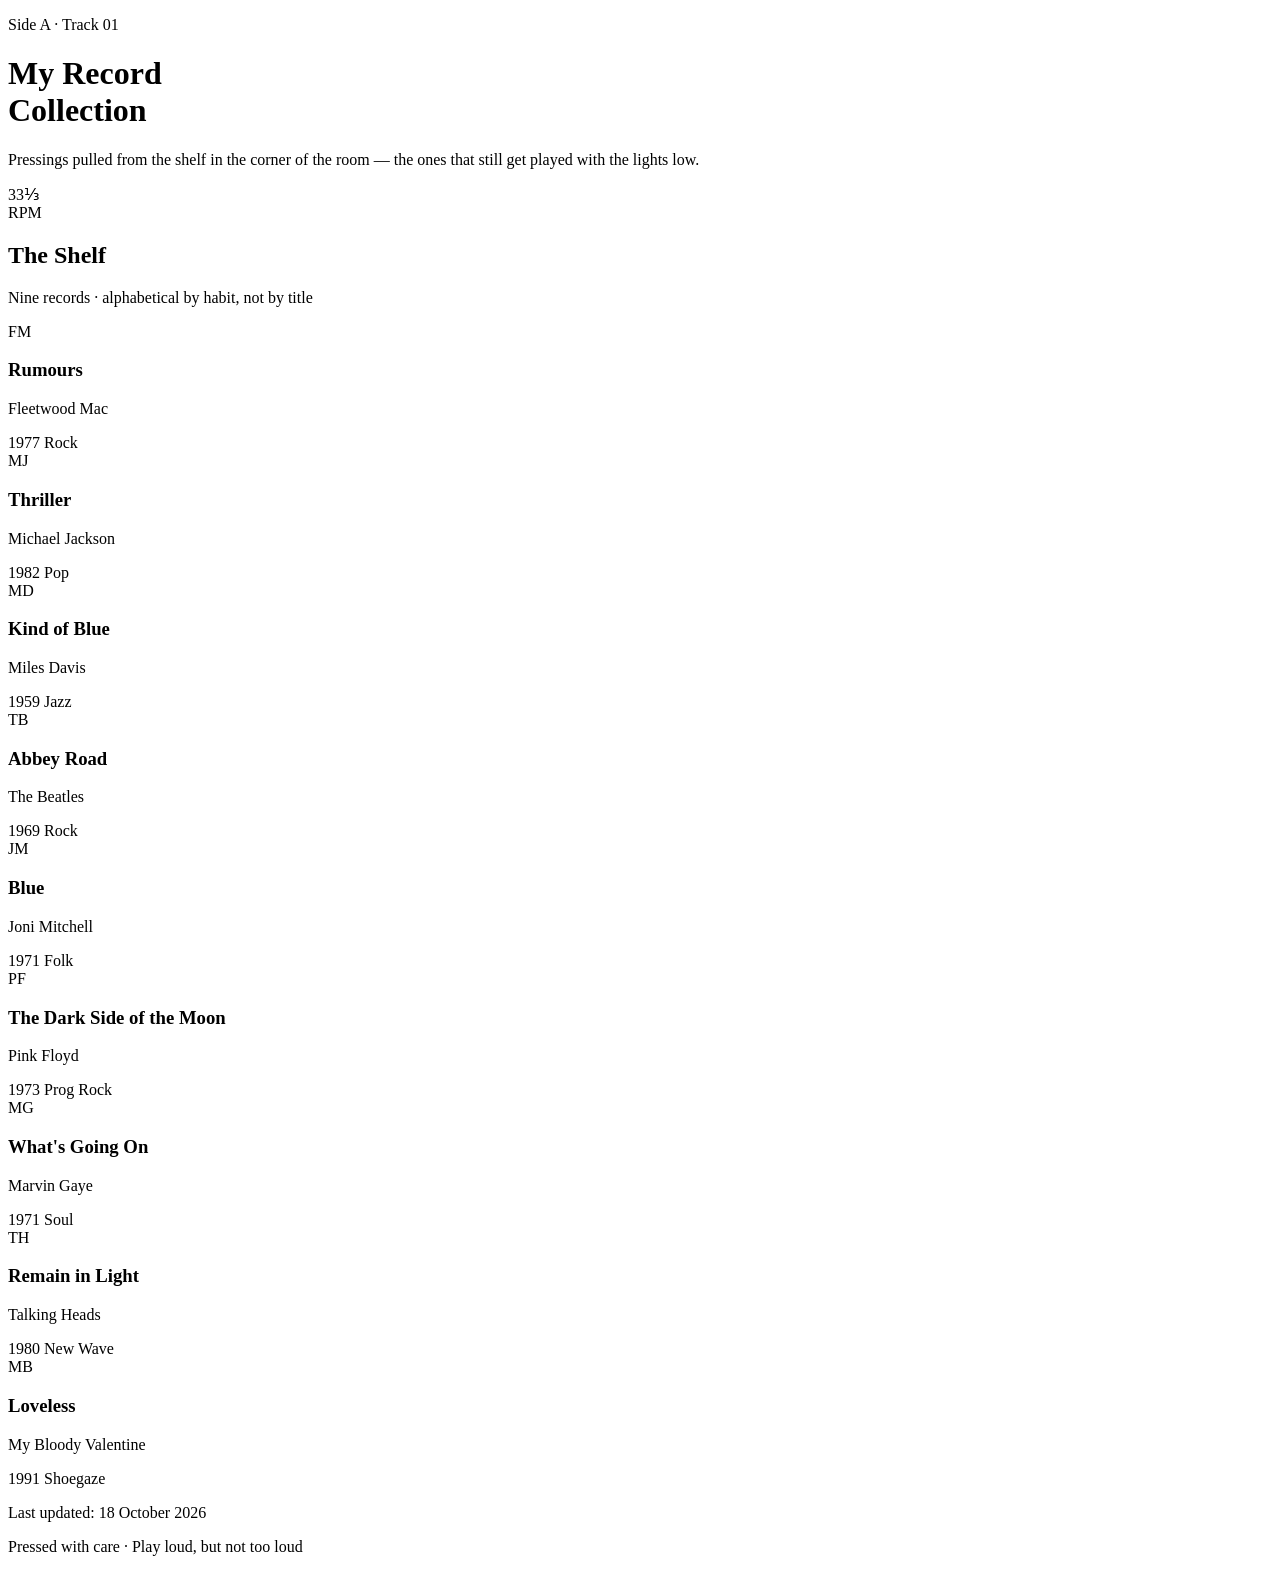
==== public/index.html @ f243672a "Add record collection page with hero, 9 cards, footer" ====
<!DOCTYPE html>
<html lang="en">
<head>
  <meta charset="UTF-8">
  <meta name="viewport" content="width=device-width, initial-scale=1">
  <title>My Record Collection</title>
  <meta name="description" content="A small, lovingly kept vinyl record collection — pressings worth dropping the needle on.">
  <link rel="icon" href="data:image/svg+xml,%3Csvg xmlns='http://www.w3.org/2000/svg' viewBox='0 0 100 100'%3E%3Ctext y='.9em' font-size='90'%3E%F0%9F%8E%B5%3C/text%3E%3C/svg%3E">
  <link rel="stylesheet" href="/styles.css">
</head>
<body>

  <!-- ============================ HERO ============================ -->
  <header class="hero">
    <div class="hero__inner">

      <div class="hero__text">
        <p class="hero__eyebrow">Side A · Track 01</p>
        <h1 class="hero__title">My Record<br>Collection</h1>
        <p class="hero__tagline">
          Pressings pulled from the shelf in the corner of the room — the ones
          that still get played with the lights low.
        </p>
        <div class="hero__rule" aria-hidden="true"></div>
      </div>

      <!-- decorative spinning record -->
      <div class="hero__art" aria-hidden="true">
        <div class="disc">
          <div class="disc__grooves"></div>
          <div class="disc__label">
            <span class="disc__label-text">33⅓<br>RPM</span>
          </div>
          <div class="disc__hole"></div>
        </div>
      </div>

    </div>
  </header>

  <!-- ========================= COLLECTION ========================= -->
  <main class="collection">
    <div class="collection__head">
      <h2 class="collection__title">The Shelf</h2>
      <p class="collection__count">Nine records · alphabetical by habit, not by title</p>
    </div>

    <div class="grid">

      <!-- 1 -->
      <article class="card" style="--a:#7a4526; --b:#241408; --label:#e8b04b;">
        <div class="card__art">
          <div class="cover">
            <span class="cover__mark">FM</span>
            <span class="cover__sleeve"></span>
          </div>
          <div class="vinyl">
            <div class="vinyl__disc">
              <span class="vinyl__label"></span>
              <span class="vinyl__hole"></span>
            </div>
          </div>
        </div>
        <div class="card__body">
          <h3 class="card__title">Rumours</h3>
          <p class="card__artist">Fleetwood Mac</p>
          <div class="card__meta">
            <span class="year">1977</span>
            <span class="genre">Rock</span>
          </div>
        </div>
      </article>

      <!-- 2 -->
      <article class="card" style="--a:#8a2020; --b:#1c0b0b; --label:#e2574a;">
        <div class="card__art">
          <div class="cover">
            <span class="cover__mark">MJ</span>
            <span class="cover__sleeve"></span>
          </div>
          <div class="vinyl">
            <div class="vinyl__disc">
              <span class="vinyl__label"></span>
              <span class="vinyl__hole"></span>
            </div>
          </div>
        </div>
        <div class="card__body">
          <h3 class="card__title">Thriller</h3>
          <p class="card__artist">Michael Jackson</p>
          <div class="card__meta">
            <span class="year">1982</span>
            <span class="genre">Pop</span>
          </div>
        </div>
      </article>

      <!-- 3 -->
      <article class="card" style="--a:#1f3d5c; --b:#0b141d; --label:#5aa3e0;">
        <div class="card__art">
          <div class="cover">
            <span class="cover__mark">MD</span>
            <span class="cover__sleeve"></span>
          </div>
          <div class="vinyl">
            <div class="vinyl__disc">
              <span class="vinyl__label"></span>
              <span class="vinyl__hole"></span>
            </div>
          </div>
        </div>
        <div class="card__body">
          <h3 class="card__title">Kind of Blue</h3>
          <p class="card__artist">Miles Davis</p>
          <div class="card__meta">
            <span class="year">1959</span>
            <span class="genre">Jazz</span>
          </div>
        </div>
      </article>

      <!-- 4 -->
      <article class="card" style="--a:#4a6b1f; --b:#141d0a; --label:#d7c94b;">
        <div class="card__art">
          <div class="cover">
            <span class="cover__mark">TB</span>
            <span class="cover__sleeve"></span>
          </div>
          <div class="vinyl">
            <div class="vinyl__disc">
              <span class="vinyl__label"></span>
              <span class="vinyl__hole"></span>
            </div>
          </div>
        </div>
        <div class="card__body">
          <h3 class="card__title">Abbey Road</h3>
          <p class="card__artist">The Beatles</p>
          <div class="card__meta">
            <span class="year">1969</span>
            <span class="genre">Rock</span>
          </div>
        </div>
      </article>

      <!-- 5 -->
      <article class="card" style="--a:#1f2a5c; --b:#0b0e1c; --label:#5a72e0;">
        <div class="card__art">
          <div class="cover">
            <span class="cover__mark">JM</span>
            <span class="cover__sleeve"></span>
          </div>
          <div class="vinyl">
            <div class="vinyl__disc">
              <span class="vinyl__label"></span>
              <span class="vinyl__hole"></span>
            </div>
          </div>
        </div>
        <div class="card__body">
          <h3 class="card__title">Blue</h3>
          <p class="card__artist">Joni Mitchell</p>
          <div class="card__meta">
            <span class="year">1971</span>
            <span class="genre">Folk</span>
          </div>
        </div>
      </article>

      <!-- 6 -->
      <article class="card" style="--a:#3a2260; --b:#130b1e; --label:#a566e0;">
        <div class="card__art">
          <div class="cover">
            <span class="cover__mark">PF</span>
            <span class="cover__sleeve"></span>
          </div>
          <div class="vinyl">
            <div class="vinyl__disc">
              <span class="vinyl__label"></span>
              <span class="vinyl__hole"></span>
            </div>
          </div>
        </div>
        <div class="card__body">
          <h3 class="card__title">The Dark Side of the Moon</h3>
          <p class="card__artist">Pink Floyd</p>
          <div class="card__meta">
            <span class="year">1973</span>
            <span class="genre">Prog Rock</span>
          </div>
        </div>
      </article>

      <!-- 7 -->
      <article class="card" style="--a:#6b3f1f; --b:#1d120a; --label:#e0954b;">
        <div class="card__art">
          <div class="cover">
            <span class="cover__mark">MG</span>
            <span class="cover__sleeve"></span>
          </div>
          <div class="vinyl">
            <div class="vinyl__disc">
              <span class="vinyl__label"></span>
              <span class="vinyl__hole"></span>
            </div>
          </div>
        </div>
        <div class="card__body">
          <h3 class="card__title">What's Going On</h3>
          <p class="card__artist">Marvin Gaye</p>
          <div class="card__meta">
            <span class="year">1971</span>
            <span class="genre">Soul</span>
          </div>
        </div>
      </article>

      <!-- 8 -->
      <article class="card" style="--a:#6b1f3a; --b:#1e0b12; --label:#e05a8a;">
        <div class="card__art">
          <div class="cover">
            <span class="cover__mark">TH</span>
            <span class="cover__sleeve"></span>
          </div>
          <div class="vinyl">
            <div class="vinyl__disc">
              <span class="vinyl__label"></span>
              <span class="vinyl__hole"></span>
            </div>
          </div>
        </div>
        <div class="card__body">
          <h3 class="card__title">Remain in Light</h3>
          <p class="card__artist">Talking Heads</p>
          <div class="card__meta">
            <span class="year">1980</span>
            <span class="genre">New Wave</span>
          </div>
        </div>
      </article>

      <!-- 9 -->
      <article class="card" style="--a:#1f5c4d; --b:#0a1e19; --label:#4bd9b0;">
        <div class="card__art">
          <div class="cover">
            <span class="cover__mark">MB</span>
            <span class="cover__sleeve"></span>
          </div>
          <div class="vinyl">
            <div class="vinyl__disc">
              <span class="vinyl__label"></span>
              <span class="vinyl__hole"></span>
            </div>
          </div>
        </div>
        <div class="card__body">
          <h3 class="card__title">Loveless</h3>
          <p class="card__artist">My Bloody Valentine</p>
          <div class="card__meta">
            <span class="year">1991</span>
            <span class="genre">Shoegaze</span>
          </div>
        </div>
      </article>

    </div>
  </main>

  <!-- =========================== FOOTER =========================== -->
  <footer class="footer">
    <div class="footer__disc" aria-hidden="true"></div>
    <p class="footer__note">Last updated: 18 October 2026</p>
    <p class="footer__sub">Pressed with care · Play loud, but not too loud</p>
  </footer>

</body>
</html>
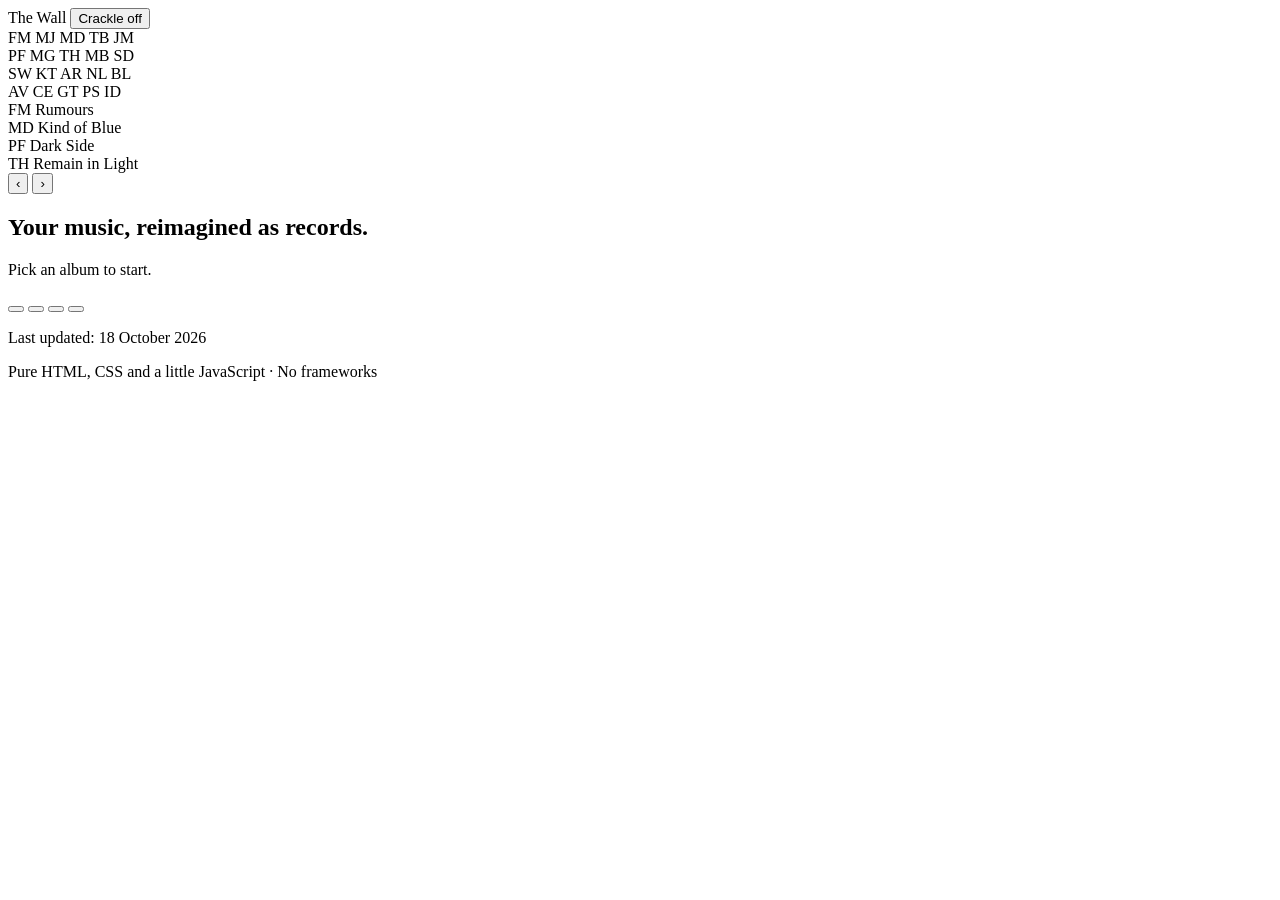
==== commit 897dd269: "Rebuild as interactive record wall with diagonal sleeve stack and featured cascade" ====
--- a/public/index.html
+++ b/public/index.html
@@ -3,275 +3,184 @@
 <head>
   <meta charset="UTF-8">
   <meta name="viewport" content="width=device-width, initial-scale=1">
-  <title>My Record Collection</title>
-  <meta name="description" content="A small, lovingly kept vinyl record collection — pressings worth dropping the needle on.">
+  <title>My Record Collection — The Wall</title>
+  <meta name="description" content="A wall of vinyl: tilted sleeves, layered albums and records that slide out toward you. Your music, reimagined as records.">
   <link rel="icon" href="data:image/svg+xml,%3Csvg xmlns='http://www.w3.org/2000/svg' viewBox='0 0 100 100'%3E%3Ctext y='.9em' font-size='90'%3E%F0%9F%8E%B5%3C/text%3E%3C/svg%3E">
   <link rel="stylesheet" href="/styles.css">
 </head>
 <body>
 
-  <!-- ============================ HERO ============================ -->
-  <header class="hero">
-    <div class="hero__inner">
+  <!-- film grain + warm spotlights -->
+  <div class="grain" aria-hidden="true"></div>
+  <div class="lights" aria-hidden="true">
+    <span class="lights__cone lights__cone--a"></span>
+    <span class="lights__cone lights__cone--b"></span>
+    <span class="lights__cone lights__cone--c"></span>
+  </div>
 
-      <div class="hero__text">
-        <p class="hero__eyebrow">Side A · Track 01</p>
-        <h1 class="hero__title">My Record<br>Collection</h1>
-        <p class="hero__tagline">
-          Pressings pulled from the shelf in the corner of the room — the ones
-          that still get played with the lights low.
-        </p>
-        <div class="hero__rule" aria-hidden="true"></div>
-      </div>
-
-      <!-- decorative spinning record -->
-      <div class="hero__art" aria-hidden="true">
-        <div class="disc">
-          <div class="disc__grooves"></div>
-          <div class="disc__label">
-            <span class="disc__label-text">33⅓<br>RPM</span>
-          </div>
-          <div class="disc__hole"></div>
-        </div>
-      </div>
-
-    </div>
+  <!-- ============================ TOP BAR ============================ -->
+  <header class="topbar">
+    <span class="topbar__brand">The Wall</span>
+    <button class="sound" id="soundToggle" type="button"
+            aria-pressed="false" title="Toggle vinyl crackle">
+      <span class="sound__dot" aria-hidden="true"></span>
+      <span class="sound__label">Crackle off</span>
+    </button>
   </header>
 
-  <!-- ========================= COLLECTION ========================= -->
-  <main class="collection">
-    <div class="collection__head">
-      <h2 class="collection__title">The Shelf</h2>
-      <p class="collection__count">Nine records · alphabetical by habit, not by title</p>
+  <!-- ============================= STAGE ============================= -->
+  <main class="stage" id="stage">
+
+    <!-- background wall: decorative, diagonal rows top-left -> bottom-right -->
+    <div class="wall" aria-hidden="true">
+      <div class="wall__row" style="--r:0">
+        <span class="sleeve" style="--t:-4deg; --y:6px;  --a:#7a4526; --b:#2a1a10;">FM</span>
+        <span class="sleeve" style="--t:3deg;  --y:-8px; --a:#8a2020; --b:#2b0f0f;">MJ</span>
+        <span class="sleeve" style="--t:-2deg; --y:10px; --a:#1f3d5c; --b:#0d1a26;">MD</span>
+        <span class="sleeve" style="--t:5deg;  --y:-4px; --a:#4a6b1f; --b:#18210c;">TB</span>
+        <span class="sleeve" style="--t:-3deg; --y:8px;  --a:#1f2a5c; --b:#0e1224;">JM</span>
+      </div>
+      <div class="wall__row" style="--r:1">
+        <span class="sleeve" style="--t:4deg;  --y:-6px; --a:#3a2260; --b:#160e26;">PF</span>
+        <span class="sleeve" style="--t:-5deg; --y:9px;  --a:#6b3f1f; --b:#24170d;">MG</span>
+        <span class="sleeve" style="--t:2deg;  --y:-10px;--a:#6b1f3a; --b:#260e17;">TH</span>
+        <span class="sleeve" style="--t:-3deg; --y:5px;  --a:#1f5c4d; --b:#0c2620;">MB</span>
+        <span class="sleeve" style="--t:6deg;  --y:-3px; --a:#5c4a1f; --b:#241e0c;">SD</span>
+      </div>
+      <div class="wall__row" style="--r:2">
+        <span class="sleeve" style="--t:-6deg; --y:7px;  --a:#5c1f4a; --b:#240e1e;">SW</span>
+        <span class="sleeve" style="--t:3deg;  --y:-9px; --a:#1f4a5c; --b:#0c1e26;">KT</span>
+        <span class="sleeve" style="--t:-2deg; --y:4px;  --a:#7a2618; --b:#2b100c;">AR</span>
+        <span class="sleeve" style="--t:5deg;  --y:-7px; --a:#2b5c1f; --b:#10240c;">NL</span>
+        <span class="sleeve" style="--t:-4deg; --y:11px; --a:#4a1f5c; --b:#1c0e24;">BL</span>
+      </div>
+      <div class="wall__row" style="--r:3">
+        <span class="sleeve" style="--t:2deg;  --y:-5px; --a:#5c511f; --b:#24200c;">AV</span>
+        <span class="sleeve" style="--t:-5deg; --y:8px;  --a:#1f305c; --b:#0c1424;">CE</span>
+        <span class="sleeve" style="--t:4deg;  --y:-8px; --a:#5c2b1f; --b:#24110c;">GT</span>
+        <span class="sleeve" style="--t:-3deg; --y:6px;  --a:#1f5c3a; --b:#0c2417;">PS</span>
+        <span class="sleeve" style="--t:6deg;  --y:-4px; --a:#5c1f2b; --b:#240e13;">ID</span>
+      </div>
     </div>
 
-    <div class="grid">
+    <!-- featured albums: layered diagonal cascade, interactive -->
+    <div class="featured" id="featured">
 
-      <!-- 1 -->
-      <article class="card" style="--a:#7a4526; --b:#241408; --label:#e8b04b;">
-        <div class="card__art">
-          <div class="cover">
-            <span class="cover__mark">FM</span>
-            <span class="cover__sleeve"></span>
-          </div>
-          <div class="vinyl">
-            <div class="vinyl__disc">
-              <span class="vinyl__label"></span>
-              <span class="vinyl__hole"></span>
-            </div>
-          </div>
+      <article class="rec" data-id="0" role="button" tabindex="0"
+               aria-expanded="false" aria-label="Rumours by Fleetwood Mac"
+               data-title="Rumours" data-artist="Fleetwood Mac"
+               data-year="1977" data-genre="Rock"
+               style="--i:0; --rot:-5deg; --a:#7a4526; --b:#241408; --label:#e8b04b;">
+        <div class="rec__sleeve">
+          <span class="rec__mono">FM</span>
+          <span class="rec__name">Rumours</span>
         </div>
-        <div class="card__body">
-          <h3 class="card__title">Rumours</h3>
-          <p class="card__artist">Fleetwood Mac</p>
-          <div class="card__meta">
-            <span class="year">1977</span>
-            <span class="genre">Rock</span>
-          </div>
+        <div class="rec__disc" aria-hidden="true">
+          <span class="rec__label"></span><span class="rec__hole"></span>
         </div>
+        <template class="rec__tracks">
+          <li>Second Hand News</li><li>Dreams</li>
+          <li>Never Going Back Again</li><li>Don't Stop</li><li>Go Your Own Way</li>
+        </template>
       </article>
 
-      <!-- 2 -->
-      <article class="card" style="--a:#8a2020; --b:#1c0b0b; --label:#e2574a;">
-        <div class="card__art">
-          <div class="cover">
-            <span class="cover__mark">MJ</span>
-            <span class="cover__sleeve"></span>
-          </div>
-          <div class="vinyl">
-            <div class="vinyl__disc">
-              <span class="vinyl__label"></span>
-              <span class="vinyl__hole"></span>
-            </div>
-          </div>
+      <article class="rec" data-id="1" role="button" tabindex="0"
+               aria-expanded="false" aria-label="Kind of Blue by Miles Davis"
+               data-title="Kind of Blue" data-artist="Miles Davis"
+               data-year="1959" data-genre="Jazz"
+               style="--i:1; --rot:4deg; --a:#1f3d5c; --b:#0b141d; --label:#5aa3e0;">
+        <div class="rec__sleeve">
+          <span class="rec__mono">MD</span>
+          <span class="rec__name">Kind of Blue</span>
         </div>
-        <div class="card__body">
-          <h3 class="card__title">Thriller</h3>
-          <p class="card__artist">Michael Jackson</p>
-          <div class="card__meta">
-            <span class="year">1982</span>
-            <span class="genre">Pop</span>
-          </div>
+        <div class="rec__disc" aria-hidden="true">
+          <span class="rec__label"></span><span class="rec__hole"></span>
         </div>
+        <template class="rec__tracks">
+          <li>So What</li><li>Freddie Freeloader</li>
+          <li>Blue in Green</li><li>All Blues</li><li>Flamenco Sketches</li>
+        </template>
       </article>
 
-      <!-- 3 -->
-      <article class="card" style="--a:#1f3d5c; --b:#0b141d; --label:#5aa3e0;">
-        <div class="card__art">
-          <div class="cover">
-            <span class="cover__mark">MD</span>
-            <span class="cover__sleeve"></span>
-          </div>
-          <div class="vinyl">
-            <div class="vinyl__disc">
-              <span class="vinyl__label"></span>
-              <span class="vinyl__hole"></span>
-            </div>
-          </div>
+      <article class="rec" data-id="2" role="button" tabindex="0"
+               aria-expanded="false" aria-label="The Dark Side of the Moon by Pink Floyd"
+               data-title="The Dark Side of the Moon" data-artist="Pink Floyd"
+               data-year="1973" data-genre="Prog Rock"
+               style="--i:2; --rot:-3deg; --a:#3a2260; --b:#130b1e; --label:#a566e0;">
+        <div class="rec__sleeve">
+          <span class="rec__mono">PF</span>
+          <span class="rec__name">Dark Side</span>
         </div>
-        <div class="card__body">
-          <h3 class="card__title">Kind of Blue</h3>
-          <p class="card__artist">Miles Davis</p>
-          <div class="card__meta">
-            <span class="year">1959</span>
-            <span class="genre">Jazz</span>
-          </div>
+        <div class="rec__disc" aria-hidden="true">
+          <span class="rec__label"></span><span class="rec__hole"></span>
         </div>
+        <template class="rec__tracks">
+          <li>Speak to Me</li><li>Breathe</li>
+          <li>Time</li><li>The Great Gig in the Sky</li><li>Money</li>
+        </template>
       </article>
 
-      <!-- 4 -->
-      <article class="card" style="--a:#4a6b1f; --b:#141d0a; --label:#d7c94b;">
-        <div class="card__art">
-          <div class="cover">
-            <span class="cover__mark">TB</span>
-            <span class="cover__sleeve"></span>
-          </div>
-          <div class="vinyl">
-            <div class="vinyl__disc">
-              <span class="vinyl__label"></span>
-              <span class="vinyl__hole"></span>
-            </div>
-          </div>
+      <article class="rec" data-id="3" role="button" tabindex="0"
+               aria-expanded="false" aria-label="Remain in Light by Talking Heads"
+               data-title="Remain in Light" data-artist="Talking Heads"
+               data-year="1980" data-genre="New Wave"
+               style="--i:3; --rot:5deg; --a:#6b1f3a; --b:#1e0b12; --label:#e05a8a;">
+        <div class="rec__sleeve">
+          <span class="rec__mono">TH</span>
+          <span class="rec__name">Remain in Light</span>
         </div>
-        <div class="card__body">
-          <h3 class="card__title">Abbey Road</h3>
-          <p class="card__artist">The Beatles</p>
-          <div class="card__meta">
-            <span class="year">1969</span>
-            <span class="genre">Rock</span>
-          </div>
+        <div class="rec__disc" aria-hidden="true">
+          <span class="rec__label"></span><span class="rec__hole"></span>
         </div>
-      </article>
-
-      <!-- 5 -->
-      <article class="card" style="--a:#1f2a5c; --b:#0b0e1c; --label:#5a72e0;">
-        <div class="card__art">
-          <div class="cover">
-            <span class="cover__mark">JM</span>
-            <span class="cover__sleeve"></span>
-          </div>
-          <div class="vinyl">
-            <div class="vinyl__disc">
-              <span class="vinyl__label"></span>
-              <span class="vinyl__hole"></span>
-            </div>
-          </div>
-        </div>
-        <div class="card__body">
-          <h3 class="card__title">Blue</h3>
-          <p class="card__artist">Joni Mitchell</p>
-          <div class="card__meta">
-            <span class="year">1971</span>
-            <span class="genre">Folk</span>
-          </div>
-        </div>
-      </article>
-
-      <!-- 6 -->
-      <article class="card" style="--a:#3a2260; --b:#130b1e; --label:#a566e0;">
-        <div class="card__art">
-          <div class="cover">
-            <span class="cover__mark">PF</span>
-            <span class="cover__sleeve"></span>
-          </div>
-          <div class="vinyl">
-            <div class="vinyl__disc">
-              <span class="vinyl__label"></span>
-              <span class="vinyl__hole"></span>
-            </div>
-          </div>
-        </div>
-        <div class="card__body">
-          <h3 class="card__title">The Dark Side of the Moon</h3>
-          <p class="card__artist">Pink Floyd</p>
-          <div class="card__meta">
-            <span class="year">1973</span>
-            <span class="genre">Prog Rock</span>
-          </div>
-        </div>
-      </article>
-
-      <!-- 7 -->
-      <article class="card" style="--a:#6b3f1f; --b:#1d120a; --label:#e0954b;">
-        <div class="card__art">
-          <div class="cover">
-            <span class="cover__mark">MG</span>
-            <span class="cover__sleeve"></span>
-          </div>
-          <div class="vinyl">
-            <div class="vinyl__disc">
-              <span class="vinyl__label"></span>
-              <span class="vinyl__hole"></span>
-            </div>
-          </div>
-        </div>
-        <div class="card__body">
-          <h3 class="card__title">What's Going On</h3>
-          <p class="card__artist">Marvin Gaye</p>
-          <div class="card__meta">
-            <span class="year">1971</span>
-            <span class="genre">Soul</span>
-          </div>
-        </div>
-      </article>
-
-      <!-- 8 -->
-      <article class="card" style="--a:#6b1f3a; --b:#1e0b12; --label:#e05a8a;">
-        <div class="card__art">
-          <div class="cover">
-            <span class="cover__mark">TH</span>
-            <span class="cover__sleeve"></span>
-          </div>
-          <div class="vinyl">
-            <div class="vinyl__disc">
-              <span class="vinyl__label"></span>
-              <span class="vinyl__hole"></span>
-            </div>
-          </div>
-        </div>
-        <div class="card__body">
-          <h3 class="card__title">Remain in Light</h3>
-          <p class="card__artist">Talking Heads</p>
-          <div class="card__meta">
-            <span class="year">1980</span>
-            <span class="genre">New Wave</span>
-          </div>
-        </div>
-      </article>
-
-      <!-- 9 -->
-      <article class="card" style="--a:#1f5c4d; --b:#0a1e19; --label:#4bd9b0;">
-        <div class="card__art">
-          <div class="cover">
-            <span class="cover__mark">MB</span>
-            <span class="cover__sleeve"></span>
-          </div>
-          <div class="vinyl">
-            <div class="vinyl__disc">
-              <span class="vinyl__label"></span>
-              <span class="vinyl__hole"></span>
-            </div>
-          </div>
-        </div>
-        <div class="card__body">
-          <h3 class="card__title">Loveless</h3>
-          <p class="card__artist">My Bloody Valentine</p>
-          <div class="card__meta">
-            <span class="year">1991</span>
-            <span class="genre">Shoegaze</span>
-          </div>
-        </div>
+        <template class="rec__tracks">
+          <li>Born Under Punches</li><li>Crosseyed and Painless</li>
+          <li>The Great Curve</li><li>Once in a Lifetime</li><li>Listening Wind</li>
+        </template>
       </article>
 
     </div>
+
+    <!-- side arrows -->
+    <button class="arrow arrow--prev" id="prev" type="button"
+            aria-label="Previous album">‹</button>
+    <button class="arrow arrow--next" id="next" type="button"
+            aria-label="Next album">›</button>
+
+    <!-- detail panel -->
+    <aside class="detail" id="detail" hidden aria-live="polite">
+      <button class="detail__close" id="detailClose" type="button"
+              aria-label="Close album details">×</button>
+      <p class="detail__eyebrow">Now playing</p>
+      <h2 class="detail__title" id="detailTitle">—</h2>
+      <p class="detail__artist" id="detailArtist">—</p>
+      <div class="detail__meta">
+        <span class="detail__year" id="detailYear">—</span>
+        <span class="detail__genre" id="detailGenre">—</span>
+      </div>
+      <p class="detail__label">Tracklist</p>
+      <ol class="detail__tracks" id="detailTracks"></ol>
+    </aside>
+
   </main>
 
-  <!-- =========================== FOOTER =========================== -->
+  <!-- ============================= BOTTOM ============================ -->
+  <section class="bottom">
+    <h1 class="bottom__title">Your music, reimagined as records.</h1>
+    <p class="bottom__sub">Pick an album to start.</p>
+
+    <div class="dots" id="dots" role="tablist" aria-label="Browse albums">
+      <button class="dot" type="button" role="tab" aria-label="Album 1"></button>
+      <button class="dot" type="button" role="tab" aria-label="Album 2"></button>
+      <button class="dot" type="button" role="tab" aria-label="Album 3"></button>
+      <button class="dot" type="button" role="tab" aria-label="Album 4"></button>
+    </div>
+  </section>
+
   <footer class="footer">
-    <div class="footer__disc" aria-hidden="true"></div>
-    <p class="footer__note">Last updated: 18 October 2026</p>
-    <p class="footer__sub">Pressed with care · Play loud, but not too loud</p>
+    <p>Last updated: 18 October 2026</p>
+    <p class="footer__sub">Pure HTML, CSS and a little JavaScript · No frameworks</p>
   </footer>
 
+  <script src="/script.js" defer></script>
 </body>
 </html>
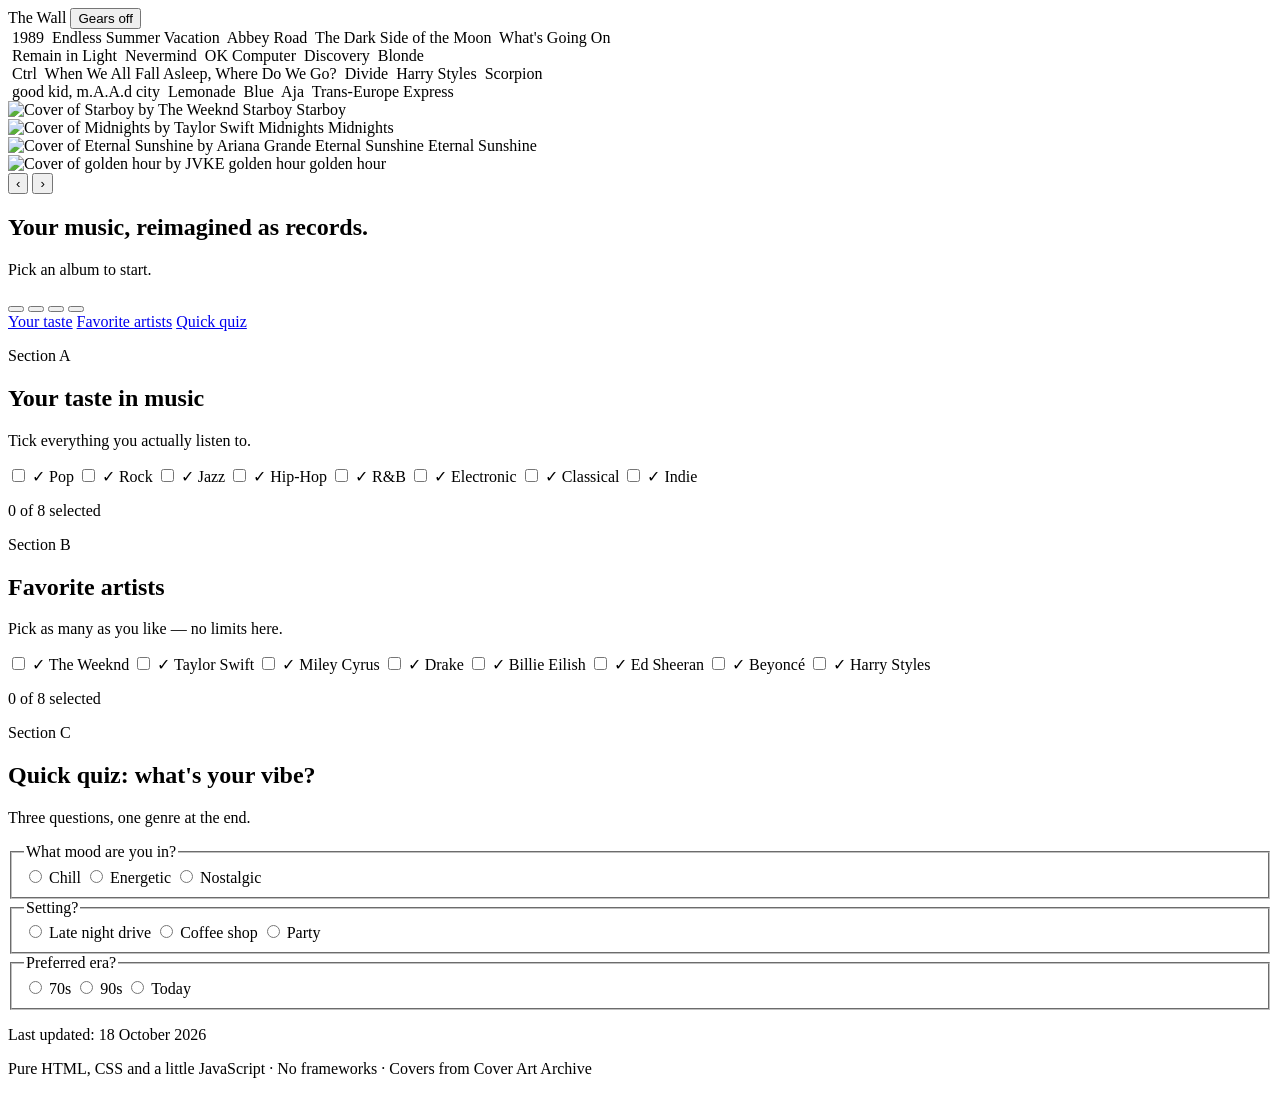
==== commit f3498b92: "Featured lineup: Starboy, Midnights and JVKE's golden hour" ====
--- a/public/index.html
+++ b/public/index.html
@@ -4,8 +4,9 @@
   <meta charset="UTF-8">
   <meta name="viewport" content="width=device-width, initial-scale=1">
   <title>My Record Collection — The Wall</title>
-  <meta name="description" content="A wall of vinyl: tilted sleeves, layered albums and records that slide out toward you. Your music, reimagined as records.">
+  <meta name="description" content="A wall of vinyl with real album covers, plus taste, artist and vibe pickers. Your music, reimagined as records.">
   <link rel="icon" href="data:image/svg+xml,%3Csvg xmlns='http://www.w3.org/2000/svg' viewBox='0 0 100 100'%3E%3Ctext y='.9em' font-size='90'%3E%F0%9F%8E%B5%3C/text%3E%3C/svg%3E">
+  <link rel="preconnect" href="https://coverartarchive.org">
   <link rel="stylesheet" href="/styles.css">
 </head>
 <body>
@@ -22,44 +23,104 @@
   <header class="topbar">
     <span class="topbar__brand">The Wall</span>
     <button class="sound" id="soundToggle" type="button"
-            aria-pressed="false" title="Toggle vinyl crackle">
+            aria-pressed="false" title="Toggle the turning-gear sound">
       <span class="sound__dot" aria-hidden="true"></span>
-      <span class="sound__label">Crackle off</span>
+      <span class="sound__label">Gears off</span>
     </button>
   </header>
 
   <!-- ============================= STAGE ============================= -->
   <main class="stage" id="stage">
 
-    <!-- background wall: decorative, diagonal rows top-left -> bottom-right -->
+    <!-- background wall: real covers, diagonal rows top-left -> bottom-right -->
     <div class="wall" aria-hidden="true">
       <div class="wall__row" style="--r:0">
-        <span class="sleeve" style="--t:-4deg; --y:6px;  --a:#7a4526; --b:#2a1a10;">FM</span>
-        <span class="sleeve" style="--t:3deg;  --y:-8px; --a:#8a2020; --b:#2b0f0f;">MJ</span>
-        <span class="sleeve" style="--t:-2deg; --y:10px; --a:#1f3d5c; --b:#0d1a26;">MD</span>
-        <span class="sleeve" style="--t:5deg;  --y:-4px; --a:#4a6b1f; --b:#18210c;">TB</span>
-        <span class="sleeve" style="--t:-3deg; --y:8px;  --a:#1f2a5c; --b:#0e1224;">JM</span>
+        <span class="sleeve" style="--t:-4deg; --y:6px; --a:#8a2020; --b:#1a0a0a;">
+          <img class="cover" src="https://coverartarchive.org/release-group/4d9ec1c2-58ec-48a4-aa0a-916718adead0/front-250" alt="" fetchpriority="low" decoding="async">
+          <span class="sleeve__fb"><span class="sleeve__fb-title">1989</span></span>
+        </span>
+        <span class="sleeve" style="--t:3deg; --y:-8px; --a:#1f3d5c; --b:#0b141d;">
+          <img class="cover" src="https://coverartarchive.org/release-group/a09823c3-9fe5-4529-ab5e-aceea40810e2/front-250" alt="" fetchpriority="low" decoding="async">
+          <span class="sleeve__fb"><span class="sleeve__fb-title">Endless Summer Vacation</span></span>
+        </span>
+        <span class="sleeve" style="--t:-2deg; --y:10px; --a:#7a4526; --b:#241408;">
+          <img class="cover" src="https://coverartarchive.org/release-group/9162580e-5df4-32de-80cc-f45a8d8a9b1d/front-250" alt="" fetchpriority="low" decoding="async">
+          <span class="sleeve__fb"><span class="sleeve__fb-title">Abbey Road</span></span>
+        </span>
+        <span class="sleeve" style="--t:5deg; --y:-4px; --a:#3a2260; --b:#130b1e;">
+          <img class="cover" src="https://coverartarchive.org/release-group/f5093c06-23e3-404f-aeaa-40f72885ee3a/front-250" alt="" fetchpriority="low" decoding="async">
+          <span class="sleeve__fb"><span class="sleeve__fb-title">The Dark Side of the Moon</span></span>
+        </span>
+        <span class="sleeve" style="--t:-3deg; --y:8px; --a:#1f5c4d; --b:#0c2620;">
+          <img class="cover" src="https://coverartarchive.org/release-group/c1fa4d2c-ec62-37d5-b01d-6df7f8fd2c90/front-250" alt="" fetchpriority="low" decoding="async">
+          <span class="sleeve__fb"><span class="sleeve__fb-title">What's Going On</span></span>
+        </span>
       </div>
       <div class="wall__row" style="--r:1">
-        <span class="sleeve" style="--t:4deg;  --y:-6px; --a:#3a2260; --b:#160e26;">PF</span>
-        <span class="sleeve" style="--t:-5deg; --y:9px;  --a:#6b3f1f; --b:#24170d;">MG</span>
-        <span class="sleeve" style="--t:2deg;  --y:-10px;--a:#6b1f3a; --b:#260e17;">TH</span>
-        <span class="sleeve" style="--t:-3deg; --y:5px;  --a:#1f5c4d; --b:#0c2620;">MB</span>
-        <span class="sleeve" style="--t:6deg;  --y:-3px; --a:#5c4a1f; --b:#241e0c;">SD</span>
+        <span class="sleeve" style="--t:4deg; --y:-6px; --a:#5c1f3a; --b:#240e1e;">
+          <img class="cover" src="https://coverartarchive.org/release-group/f6b1b900-6108-32f0-abbd-2855af9151eb/front-250" alt="" fetchpriority="low" decoding="async">
+          <span class="sleeve__fb"><span class="sleeve__fb-title">Remain in Light</span></span>
+        </span>
+        <span class="sleeve" style="--t:-5deg; --y:9px; --a:#5c4a1f; --b:#241e0c;">
+          <img class="cover" src="https://coverartarchive.org/release-group/21590daa-5b86-327d-b090-05f2546d2d4a/front-250" alt="" fetchpriority="low" decoding="async">
+          <span class="sleeve__fb"><span class="sleeve__fb-title">Nevermind</span></span>
+        </span>
+        <span class="sleeve" style="--t:2deg; --y:-10px; --a:#1f4a5c; --b:#0c1e26;">
+          <img class="cover" src="https://coverartarchive.org/release-group/b1392450-e666-3926-a536-22c65f834433/front-250" alt="" fetchpriority="low" decoding="async">
+          <span class="sleeve__fb"><span class="sleeve__fb-title">OK Computer</span></span>
+        </span>
+        <span class="sleeve" style="--t:-3deg; --y:5px; --a:#7a2618; --b:#2b100c;">
+          <img class="cover" src="https://coverartarchive.org/release-group/84216190-e46f-4cf1-8a28-76910183be38/front-250" alt="" fetchpriority="low" decoding="async">
+          <span class="sleeve__fb"><span class="sleeve__fb-title">Discovery</span></span>
+        </span>
+        <span class="sleeve" style="--t:6deg; --y:-3px; --a:#4a1f5c; --b:#1c0e24;">
+          <img class="cover" src="https://coverartarchive.org/release-group/0da340a0-6ad7-4fc2-a272-6f94393a7831/front-250" alt="" fetchpriority="low" decoding="async">
+          <span class="sleeve__fb"><span class="sleeve__fb-title">Blonde</span></span>
+        </span>
       </div>
       <div class="wall__row" style="--r:2">
-        <span class="sleeve" style="--t:-6deg; --y:7px;  --a:#5c1f4a; --b:#240e1e;">SW</span>
-        <span class="sleeve" style="--t:3deg;  --y:-9px; --a:#1f4a5c; --b:#0c1e26;">KT</span>
-        <span class="sleeve" style="--t:-2deg; --y:4px;  --a:#7a2618; --b:#2b100c;">AR</span>
-        <span class="sleeve" style="--t:5deg;  --y:-7px; --a:#2b5c1f; --b:#10240c;">NL</span>
-        <span class="sleeve" style="--t:-4deg; --y:11px; --a:#4a1f5c; --b:#1c0e24;">BL</span>
+        <span class="sleeve" style="--t:-6deg; --y:7px; --a:#2b5c1f; --b:#10240c;">
+          <img class="cover" src="https://coverartarchive.org/release-group/8f892c1b-0709-4cf4-9711-493892a9eb9b/front-250" alt="" fetchpriority="low" decoding="async">
+          <span class="sleeve__fb"><span class="sleeve__fb-title">Ctrl</span></span>
+        </span>
+        <span class="sleeve" style="--t:3deg; --y:-9px; --a:#5c2b1f; --b:#24110c;">
+          <img class="cover" src="https://coverartarchive.org/release-group/72375978-a9a1-4254-b957-85565c716b7e/front-250" alt="" fetchpriority="low" decoding="async">
+          <span class="sleeve__fb"><span class="sleeve__fb-title">When We All Fall Asleep, Where Do We Go?</span></span>
+        </span>
+        <span class="sleeve" style="--t:-2deg; --y:4px; --a:#1f305c; --b:#0c1424;">
+          <img class="cover" src="https://coverartarchive.org/release-group/e05f9927-e24b-41c5-928d-d0e008a12444/front-250" alt="" fetchpriority="low" decoding="async">
+          <span class="sleeve__fb"><span class="sleeve__fb-title">Divide</span></span>
+        </span>
+        <span class="sleeve" style="--t:5deg; --y:-7px; --a:#5c511f; --b:#24200c;">
+          <img class="cover" src="https://coverartarchive.org/release-group/05e6b686-b590-472a-9924-e623b223cb6d/front-250" alt="" fetchpriority="low" decoding="async">
+          <span class="sleeve__fb"><span class="sleeve__fb-title">Harry Styles</span></span>
+        </span>
+        <span class="sleeve" style="--t:-4deg; --y:11px; --a:#1f5c3a; --b:#0c2417;">
+          <img class="cover" src="https://coverartarchive.org/release-group/857db798-5c31-4d5f-991a-6667f41d8899/front-250" alt="" fetchpriority="low" decoding="async">
+          <span class="sleeve__fb"><span class="sleeve__fb-title">Scorpion</span></span>
+        </span>
       </div>
       <div class="wall__row" style="--r:3">
-        <span class="sleeve" style="--t:2deg;  --y:-5px; --a:#5c511f; --b:#24200c;">AV</span>
-        <span class="sleeve" style="--t:-5deg; --y:8px;  --a:#1f305c; --b:#0c1424;">CE</span>
-        <span class="sleeve" style="--t:4deg;  --y:-8px; --a:#5c2b1f; --b:#24110c;">GT</span>
-        <span class="sleeve" style="--t:-3deg; --y:6px;  --a:#1f5c3a; --b:#0c2417;">PS</span>
-        <span class="sleeve" style="--t:6deg;  --y:-4px; --a:#5c1f2b; --b:#240e13;">ID</span>
+        <span class="sleeve" style="--t:2deg; --y:-5px; --a:#5c1f2b; --b:#240e13;">
+          <img class="cover" src="https://coverartarchive.org/release-group/499c19c8-0dab-4824-884b-6191d145e95b/front-250" alt="" fetchpriority="low" decoding="async">
+          <span class="sleeve__fb"><span class="sleeve__fb-title">good kid, m.A.A.d city</span></span>
+        </span>
+        <span class="sleeve" style="--t:-5deg; --y:8px; --a:#6b3f1f; --b:#24170d;">
+          <img class="cover" src="https://coverartarchive.org/release-group/c1f22e07-7bdf-4a4f-8b50-7747c1091ef6/front-250" alt="" fetchpriority="low" decoding="async">
+          <span class="sleeve__fb"><span class="sleeve__fb-title">Lemonade</span></span>
+        </span>
+        <span class="sleeve" style="--t:4deg; --y:-8px; --a:#6b1f3a; --b:#260e17;">
+          <img class="cover" src="https://coverartarchive.org/release-group/42d725fb-a8b7-388c-8866-3b02789af326/front-250" alt="" fetchpriority="low" decoding="async">
+          <span class="sleeve__fb"><span class="sleeve__fb-title">Blue</span></span>
+        </span>
+        <span class="sleeve" style="--t:-3deg; --y:6px; --a:#1f2a5c; --b:#0e1224;">
+          <img class="cover" src="https://coverartarchive.org/release-group/8588c5a5-b491-37a4-8d51-2227346a072e/front-250" alt="" fetchpriority="low" decoding="async">
+          <span class="sleeve__fb"><span class="sleeve__fb-title">Aja</span></span>
+        </span>
+        <span class="sleeve" style="--t:6deg; --y:-4px; --a:#4a6b1f; --b:#18210c;">
+          <img class="cover" src="https://coverartarchive.org/release-group/6854b34f-024d-31f6-81dc-92b3aa832ec9/front-250" alt="" fetchpriority="low" decoding="async">
+          <span class="sleeve__fb"><span class="sleeve__fb-title">Trans-Europe Express</span></span>
+        </span>
       </div>
     </div>
 
@@ -67,75 +128,67 @@
     <div class="featured" id="featured">
 
       <article class="rec" data-id="0" role="button" tabindex="0"
-               aria-expanded="false" aria-label="Rumours by Fleetwood Mac"
-               data-title="Rumours" data-artist="Fleetwood Mac"
-               data-year="1977" data-genre="Rock"
-               style="--i:0; --rot:-5deg; --a:#7a4526; --b:#241408; --label:#e8b04b;">
+               aria-expanded="false" aria-label="Starboy by The Weeknd"
+               data-title="Starboy" data-artist="The Weeknd"
+               data-year="2016" data-genre="R&amp;B"
+               style="--i:0; --rot:-5deg; --a:#8a1f1f; --b:#170a0a; --label:#e05a4a;">
         <div class="rec__sleeve">
-          <span class="rec__mono">FM</span>
-          <span class="rec__name">Rumours</span>
+          <img class="cover rec__cover" src="https://coverartarchive.org/release-group/ceaa5c39-91c7-4c8a-886c-85b11fa8a1f6/front-250" alt="Cover of Starboy by The Weeknd" decoding="async">
+          <span class="rec__name">Starboy</span>
+          <span class="sleeve__fb-title rec__fb">Starboy</span>
         </div>
         <div class="rec__disc" aria-hidden="true">
           <span class="rec__label"></span><span class="rec__hole"></span>
         </div>
-        <template class="rec__tracks">
-          <li>Second Hand News</li><li>Dreams</li>
-          <li>Never Going Back Again</li><li>Don't Stop</li><li>Go Your Own Way</li>
-        </template>
+        <template class="rec__tracks"><li>Starboy</li><li>Party Monster</li><li>False Alarm</li><li>Reminder</li><li>Rockin’</li></template>
       </article>
 
       <article class="rec" data-id="1" role="button" tabindex="0"
-               aria-expanded="false" aria-label="Kind of Blue by Miles Davis"
-               data-title="Kind of Blue" data-artist="Miles Davis"
-               data-year="1959" data-genre="Jazz"
-               style="--i:1; --rot:4deg; --a:#1f3d5c; --b:#0b141d; --label:#5aa3e0;">
+               aria-expanded="false" aria-label="Midnights by Taylor Swift"
+               data-title="Midnights" data-artist="Taylor Swift"
+               data-year="2022" data-genre="Pop"
+               style="--i:1; --rot:4deg; --a:#1f2a66; --b:#0a0e1e; --label:#93a7f0;">
         <div class="rec__sleeve">
-          <span class="rec__mono">MD</span>
-          <span class="rec__name">Kind of Blue</span>
+          <img class="cover rec__cover" src="https://coverartarchive.org/release-group/0dcc84fb-c592-46e9-ba92-a52bb44dd553/front-250" alt="Cover of Midnights by Taylor Swift" decoding="async">
+          <span class="rec__name">Midnights</span>
+          <span class="sleeve__fb-title rec__fb">Midnights</span>
         </div>
         <div class="rec__disc" aria-hidden="true">
           <span class="rec__label"></span><span class="rec__hole"></span>
         </div>
-        <template class="rec__tracks">
-          <li>So What</li><li>Freddie Freeloader</li>
-          <li>Blue in Green</li><li>All Blues</li><li>Flamenco Sketches</li>
-        </template>
+        <template class="rec__tracks"><li>Lavender Haze</li><li>Maroon</li><li>Anti-Hero</li><li>Snow on the Beach</li><li>You’re on Your Own, Kid</li></template>
       </article>
 
       <article class="rec" data-id="2" role="button" tabindex="0"
-               aria-expanded="false" aria-label="The Dark Side of the Moon by Pink Floyd"
-               data-title="The Dark Side of the Moon" data-artist="Pink Floyd"
-               data-year="1973" data-genre="Prog Rock"
-               style="--i:2; --rot:-3deg; --a:#3a2260; --b:#130b1e; --label:#a566e0;">
+               aria-expanded="false" aria-label="Eternal Sunshine by Ariana Grande"
+               data-title="Eternal Sunshine" data-artist="Ariana Grande"
+               data-year="2024" data-genre="Pop"
+               style="--i:2; --rot:-3deg; --a:#1f456b; --b:#0b1620; --label:#8fd0ee;">
         <div class="rec__sleeve">
-          <span class="rec__mono">PF</span>
-          <span class="rec__name">Dark Side</span>
+          <img class="cover rec__cover" src="https://coverartarchive.org/release-group/fb992c06-9807-4ffd-90d8-115db5d513f6/front-250" alt="Cover of Eternal Sunshine by Ariana Grande" decoding="async">
+          <span class="rec__name">Eternal Sunshine</span>
+          <span class="sleeve__fb-title rec__fb">Eternal Sunshine</span>
         </div>
         <div class="rec__disc" aria-hidden="true">
           <span class="rec__label"></span><span class="rec__hole"></span>
         </div>
-        <template class="rec__tracks">
-          <li>Speak to Me</li><li>Breathe</li>
-          <li>Time</li><li>The Great Gig in the Sky</li><li>Money</li>
-        </template>
+        <template class="rec__tracks"><li>intro (end of the world)</li><li>bye</li><li>don’t wanna break up again</li><li>Saturn Returns Interlude</li><li>eternal sunshine</li></template>
       </article>
 
       <article class="rec" data-id="3" role="button" tabindex="0"
-               aria-expanded="false" aria-label="Remain in Light by Talking Heads"
-               data-title="Remain in Light" data-artist="Talking Heads"
-               data-year="1980" data-genre="New Wave"
-               style="--i:3; --rot:5deg; --a:#6b1f3a; --b:#1e0b12; --label:#e05a8a;">
+               aria-expanded="false" aria-label="golden hour by JVKE"
+               data-title="golden hour" data-artist="JVKE"
+               data-year="2022" data-genre="Pop"
+               style="--i:3; --rot:5deg; --a:#8a5a1f; --b:#241708; --label:#e8c07a;">
         <div class="rec__sleeve">
-          <span class="rec__mono">TH</span>
-          <span class="rec__name">Remain in Light</span>
+          <img class="cover rec__cover" src="https://coverartarchive.org/release-group/340c3e85-fca9-4e57-905d-e444b6167210/front-250" alt="Cover of golden hour by JVKE" decoding="async">
+          <span class="rec__name">golden hour</span>
+          <span class="sleeve__fb-title rec__fb">golden hour</span>
         </div>
         <div class="rec__disc" aria-hidden="true">
           <span class="rec__label"></span><span class="rec__hole"></span>
         </div>
-        <template class="rec__tracks">
-          <li>Born Under Punches</li><li>Crosseyed and Painless</li>
-          <li>The Great Curve</li><li>Once in a Lifetime</li><li>Listening Wind</li>
-        </template>
+        <template class="rec__tracks"><li>golden hour</li></template>
       </article>
 
     </div>
@@ -176,9 +229,193 @@
     </div>
   </section>
 
+  <!-- ======================= JUMP NAV / SECTIONS ===================== -->
+  <nav class="subnav" aria-label="Jump to a section">
+    <a class="subnav__link" href="#taste">Your taste</a>
+    <a class="subnav__link" href="#artists">Favorite artists</a>
+    <a class="subnav__link" href="#quiz">Quick quiz</a>
+  </nav>
+
+  <!-- ------------------------- SECTION A ---------------------------- -->
+  <section class="panel" id="taste" aria-labelledby="taste-h">
+    <p class="panel__eyebrow">Section A</p>
+    <h2 class="panel__title" id="taste-h">Your taste in music</h2>
+    <p class="panel__intro">Tick everything you actually listen to.</p>
+
+    <div class="chips" id="chips">
+          <label class="chip">
+            <input class="vh" type="checkbox" name="genre" value="Pop">
+            <span class="chip__mark" aria-hidden="true">✓</span>
+            <span class="chip__label">Pop</span>
+          </label>
+          <label class="chip">
+            <input class="vh" type="checkbox" name="genre" value="Rock">
+            <span class="chip__mark" aria-hidden="true">✓</span>
+            <span class="chip__label">Rock</span>
+          </label>
+          <label class="chip">
+            <input class="vh" type="checkbox" name="genre" value="Jazz">
+            <span class="chip__mark" aria-hidden="true">✓</span>
+            <span class="chip__label">Jazz</span>
+          </label>
+          <label class="chip">
+            <input class="vh" type="checkbox" name="genre" value="Hip-Hop">
+            <span class="chip__mark" aria-hidden="true">✓</span>
+            <span class="chip__label">Hip-Hop</span>
+          </label>
+          <label class="chip">
+            <input class="vh" type="checkbox" name="genre" value="R&amp;B">
+            <span class="chip__mark" aria-hidden="true">✓</span>
+            <span class="chip__label">R&amp;B</span>
+          </label>
+          <label class="chip">
+            <input class="vh" type="checkbox" name="genre" value="Electronic">
+            <span class="chip__mark" aria-hidden="true">✓</span>
+            <span class="chip__label">Electronic</span>
+          </label>
+          <label class="chip">
+            <input class="vh" type="checkbox" name="genre" value="Classical">
+            <span class="chip__mark" aria-hidden="true">✓</span>
+            <span class="chip__label">Classical</span>
+          </label>
+          <label class="chip">
+            <input class="vh" type="checkbox" name="genre" value="Indie">
+            <span class="chip__mark" aria-hidden="true">✓</span>
+            <span class="chip__label">Indie</span>
+          </label>
+    </div>
+
+    <p class="counter" id="genreCount" aria-live="polite">
+      <span class="counter__num">0</span> of 8 selected
+    </p>
+  </section>
+
+  <!-- ------------------------- SECTION B ---------------------------- -->
+  <section class="panel" id="artists" aria-labelledby="artists-h">
+    <p class="panel__eyebrow">Section B</p>
+    <h2 class="panel__title" id="artists-h">Favorite artists</h2>
+    <p class="panel__intro">Pick as many as you like — no limits here.</p>
+
+    <div class="artist-grid" id="artistGrid">
+          <label class="artist">
+            <input class="vh" type="checkbox" name="artist" value="The Weeknd">
+            <span class="artist__mark" aria-hidden="true">✓</span>
+            <span class="artist__name">The Weeknd</span>
+          </label>
+          <label class="artist">
+            <input class="vh" type="checkbox" name="artist" value="Taylor Swift">
+            <span class="artist__mark" aria-hidden="true">✓</span>
+            <span class="artist__name">Taylor Swift</span>
+          </label>
+          <label class="artist">
+            <input class="vh" type="checkbox" name="artist" value="Miley Cyrus">
+            <span class="artist__mark" aria-hidden="true">✓</span>
+            <span class="artist__name">Miley Cyrus</span>
+          </label>
+          <label class="artist">
+            <input class="vh" type="checkbox" name="artist" value="Drake">
+            <span class="artist__mark" aria-hidden="true">✓</span>
+            <span class="artist__name">Drake</span>
+          </label>
+          <label class="artist">
+            <input class="vh" type="checkbox" name="artist" value="Billie Eilish">
+            <span class="artist__mark" aria-hidden="true">✓</span>
+            <span class="artist__name">Billie Eilish</span>
+          </label>
+          <label class="artist">
+            <input class="vh" type="checkbox" name="artist" value="Ed Sheeran">
+            <span class="artist__mark" aria-hidden="true">✓</span>
+            <span class="artist__name">Ed Sheeran</span>
+          </label>
+          <label class="artist">
+            <input class="vh" type="checkbox" name="artist" value="Beyoncé">
+            <span class="artist__mark" aria-hidden="true">✓</span>
+            <span class="artist__name">Beyoncé</span>
+          </label>
+          <label class="artist">
+            <input class="vh" type="checkbox" name="artist" value="Harry Styles">
+            <span class="artist__mark" aria-hidden="true">✓</span>
+            <span class="artist__name">Harry Styles</span>
+          </label>
+    </div>
+
+    <p class="counter" id="artistCount" aria-live="polite">
+      <span class="counter__num">0</span> of 8 selected
+    </p>
+  </section>
+
+  <!-- ------------------------- SECTION C ---------------------------- -->
+  <section class="panel" id="quiz" aria-labelledby="quiz-h">
+    <p class="panel__eyebrow">Section C</p>
+    <h2 class="panel__title" id="quiz-h">Quick quiz: what's your vibe?</h2>
+    <p class="panel__intro">Three questions, one genre at the end.</p>
+
+    <div class="quiz" id="quizBox">
+        <fieldset class="q">
+          <legend class="q__legend">What mood are you in?</legend>
+          <div class="q__opts">
+            <label class="answer">
+              <input class="vh" type="radio" name="mood" value="Chill">
+              <span class="answer__label">Chill</span>
+            </label>
+            <label class="answer">
+              <input class="vh" type="radio" name="mood" value="Energetic">
+              <span class="answer__label">Energetic</span>
+            </label>
+            <label class="answer">
+              <input class="vh" type="radio" name="mood" value="Nostalgic">
+              <span class="answer__label">Nostalgic</span>
+            </label>
+          </div>
+        </fieldset>
+
+        <fieldset class="q">
+          <legend class="q__legend">Setting?</legend>
+          <div class="q__opts">
+            <label class="answer">
+              <input class="vh" type="radio" name="setting" value="Late night drive">
+              <span class="answer__label">Late night drive</span>
+            </label>
+            <label class="answer">
+              <input class="vh" type="radio" name="setting" value="Coffee shop">
+              <span class="answer__label">Coffee shop</span>
+            </label>
+            <label class="answer">
+              <input class="vh" type="radio" name="setting" value="Party">
+              <span class="answer__label">Party</span>
+            </label>
+          </div>
+        </fieldset>
+
+        <fieldset class="q">
+          <legend class="q__legend">Preferred era?</legend>
+          <div class="q__opts">
+            <label class="answer">
+              <input class="vh" type="radio" name="era" value="70s">
+              <span class="answer__label">70s</span>
+            </label>
+            <label class="answer">
+              <input class="vh" type="radio" name="era" value="90s">
+              <span class="answer__label">90s</span>
+            </label>
+            <label class="answer">
+              <input class="vh" type="radio" name="era" value="Today">
+              <span class="answer__label">Today</span>
+            </label>
+          </div>
+        </fieldset>
+    </div>
+
+    <div class="result" id="quizResult" hidden aria-live="polite">
+      <p class="result__eyebrow">Your vibe</p>
+      <p class="result__genre" id="resultGenre">—</p>
+      <p class="result__note" id="resultNote">—</p>
+    </div>
+  </section>
+
   <footer class="footer">
     <p>Last updated: 18 October 2026</p>
-    <p class="footer__sub">Pure HTML, CSS and a little JavaScript · No frameworks</p>
+    <p class="footer__sub">Pure HTML, CSS and a little JavaScript · No frameworks · Covers from Cover Art Archive</p>
   </footer>
 
   <script src="/script.js" defer></script>
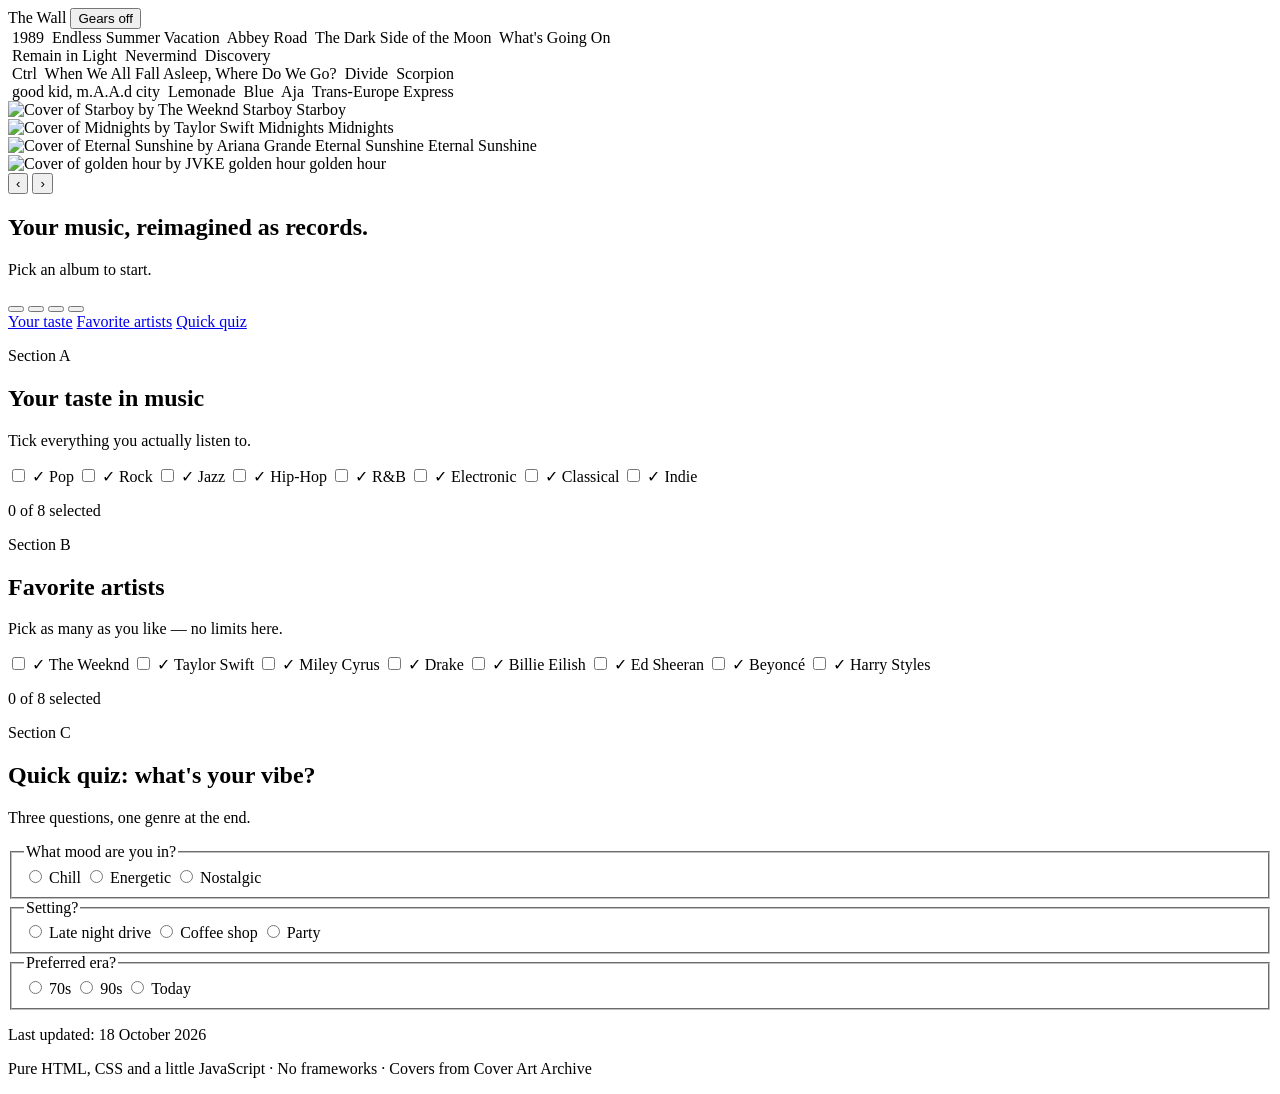
==== commit 8fc347fe: "Wall: drop OK Computer, Blonde and Harry Styles, keep rows in place" ====
--- a/public/index.html
+++ b/public/index.html
@@ -66,58 +66,46 @@
           <span class="sleeve__fb"><span class="sleeve__fb-title">Nevermind</span></span>
         </span>
         <span class="sleeve" style="--t:2deg; --y:-10px; --a:#1f4a5c; --b:#0c1e26;">
-          <img class="cover" src="https://coverartarchive.org/release-group/b1392450-e666-3926-a536-22c65f834433/front-250" alt="" fetchpriority="low" decoding="async">
-          <span class="sleeve__fb"><span class="sleeve__fb-title">OK Computer</span></span>
-        </span>
-        <span class="sleeve" style="--t:-3deg; --y:5px; --a:#7a2618; --b:#2b100c;">
           <img class="cover" src="https://coverartarchive.org/release-group/84216190-e46f-4cf1-8a28-76910183be38/front-250" alt="" fetchpriority="low" decoding="async">
           <span class="sleeve__fb"><span class="sleeve__fb-title">Discovery</span></span>
         </span>
-        <span class="sleeve" style="--t:6deg; --y:-3px; --a:#4a1f5c; --b:#1c0e24;">
-          <img class="cover" src="https://coverartarchive.org/release-group/0da340a0-6ad7-4fc2-a272-6f94393a7831/front-250" alt="" fetchpriority="low" decoding="async">
-          <span class="sleeve__fb"><span class="sleeve__fb-title">Blonde</span></span>
-        </span>
       </div>
       <div class="wall__row" style="--r:2">
-        <span class="sleeve" style="--t:-6deg; --y:7px; --a:#2b5c1f; --b:#10240c;">
+        <span class="sleeve" style="--t:-3deg; --y:5px; --a:#7a2618; --b:#2b100c;">
           <img class="cover" src="https://coverartarchive.org/release-group/8f892c1b-0709-4cf4-9711-493892a9eb9b/front-250" alt="" fetchpriority="low" decoding="async">
           <span class="sleeve__fb"><span class="sleeve__fb-title">Ctrl</span></span>
         </span>
-        <span class="sleeve" style="--t:3deg; --y:-9px; --a:#5c2b1f; --b:#24110c;">
+        <span class="sleeve" style="--t:6deg; --y:-3px; --a:#4a1f5c; --b:#1c0e24;">
           <img class="cover" src="https://coverartarchive.org/release-group/72375978-a9a1-4254-b957-85565c716b7e/front-250" alt="" fetchpriority="low" decoding="async">
           <span class="sleeve__fb"><span class="sleeve__fb-title">When We All Fall Asleep, Where Do We Go?</span></span>
         </span>
-        <span class="sleeve" style="--t:-2deg; --y:4px; --a:#1f305c; --b:#0c1424;">
+        <span class="sleeve" style="--t:-6deg; --y:7px; --a:#2b5c1f; --b:#10240c;">
           <img class="cover" src="https://coverartarchive.org/release-group/e05f9927-e24b-41c5-928d-d0e008a12444/front-250" alt="" fetchpriority="low" decoding="async">
           <span class="sleeve__fb"><span class="sleeve__fb-title">Divide</span></span>
         </span>
-        <span class="sleeve" style="--t:5deg; --y:-7px; --a:#5c511f; --b:#24200c;">
-          <img class="cover" src="https://coverartarchive.org/release-group/05e6b686-b590-472a-9924-e623b223cb6d/front-250" alt="" fetchpriority="low" decoding="async">
-          <span class="sleeve__fb"><span class="sleeve__fb-title">Harry Styles</span></span>
-        </span>
-        <span class="sleeve" style="--t:-4deg; --y:11px; --a:#1f5c3a; --b:#0c2417;">
+        <span class="sleeve" style="--t:3deg; --y:-9px; --a:#5c2b1f; --b:#24110c;">
           <img class="cover" src="https://coverartarchive.org/release-group/857db798-5c31-4d5f-991a-6667f41d8899/front-250" alt="" fetchpriority="low" decoding="async">
           <span class="sleeve__fb"><span class="sleeve__fb-title">Scorpion</span></span>
         </span>
       </div>
       <div class="wall__row" style="--r:3">
-        <span class="sleeve" style="--t:2deg; --y:-5px; --a:#5c1f2b; --b:#240e13;">
+        <span class="sleeve" style="--t:-2deg; --y:4px; --a:#1f305c; --b:#0c1424;">
           <img class="cover" src="https://coverartarchive.org/release-group/499c19c8-0dab-4824-884b-6191d145e95b/front-250" alt="" fetchpriority="low" decoding="async">
           <span class="sleeve__fb"><span class="sleeve__fb-title">good kid, m.A.A.d city</span></span>
         </span>
-        <span class="sleeve" style="--t:-5deg; --y:8px; --a:#6b3f1f; --b:#24170d;">
+        <span class="sleeve" style="--t:5deg; --y:-7px; --a:#5c511f; --b:#24200c;">
           <img class="cover" src="https://coverartarchive.org/release-group/c1f22e07-7bdf-4a4f-8b50-7747c1091ef6/front-250" alt="" fetchpriority="low" decoding="async">
           <span class="sleeve__fb"><span class="sleeve__fb-title">Lemonade</span></span>
         </span>
-        <span class="sleeve" style="--t:4deg; --y:-8px; --a:#6b1f3a; --b:#260e17;">
+        <span class="sleeve" style="--t:-4deg; --y:11px; --a:#1f5c3a; --b:#0c2417;">
           <img class="cover" src="https://coverartarchive.org/release-group/42d725fb-a8b7-388c-8866-3b02789af326/front-250" alt="" fetchpriority="low" decoding="async">
           <span class="sleeve__fb"><span class="sleeve__fb-title">Blue</span></span>
         </span>
-        <span class="sleeve" style="--t:-3deg; --y:6px; --a:#1f2a5c; --b:#0e1224;">
+        <span class="sleeve" style="--t:2deg; --y:-5px; --a:#5c1f2b; --b:#240e13;">
           <img class="cover" src="https://coverartarchive.org/release-group/8588c5a5-b491-37a4-8d51-2227346a072e/front-250" alt="" fetchpriority="low" decoding="async">
           <span class="sleeve__fb"><span class="sleeve__fb-title">Aja</span></span>
         </span>
-        <span class="sleeve" style="--t:6deg; --y:-4px; --a:#4a6b1f; --b:#18210c;">
+        <span class="sleeve" style="--t:-5deg; --y:8px; --a:#6b3f1f; --b:#24170d;">
           <img class="cover" src="https://coverartarchive.org/release-group/6854b34f-024d-31f6-81dc-92b3aa832ec9/front-250" alt="" fetchpriority="low" decoding="async">
           <span class="sleeve__fb"><span class="sleeve__fb-title">Trans-Europe Express</span></span>
         </span>
